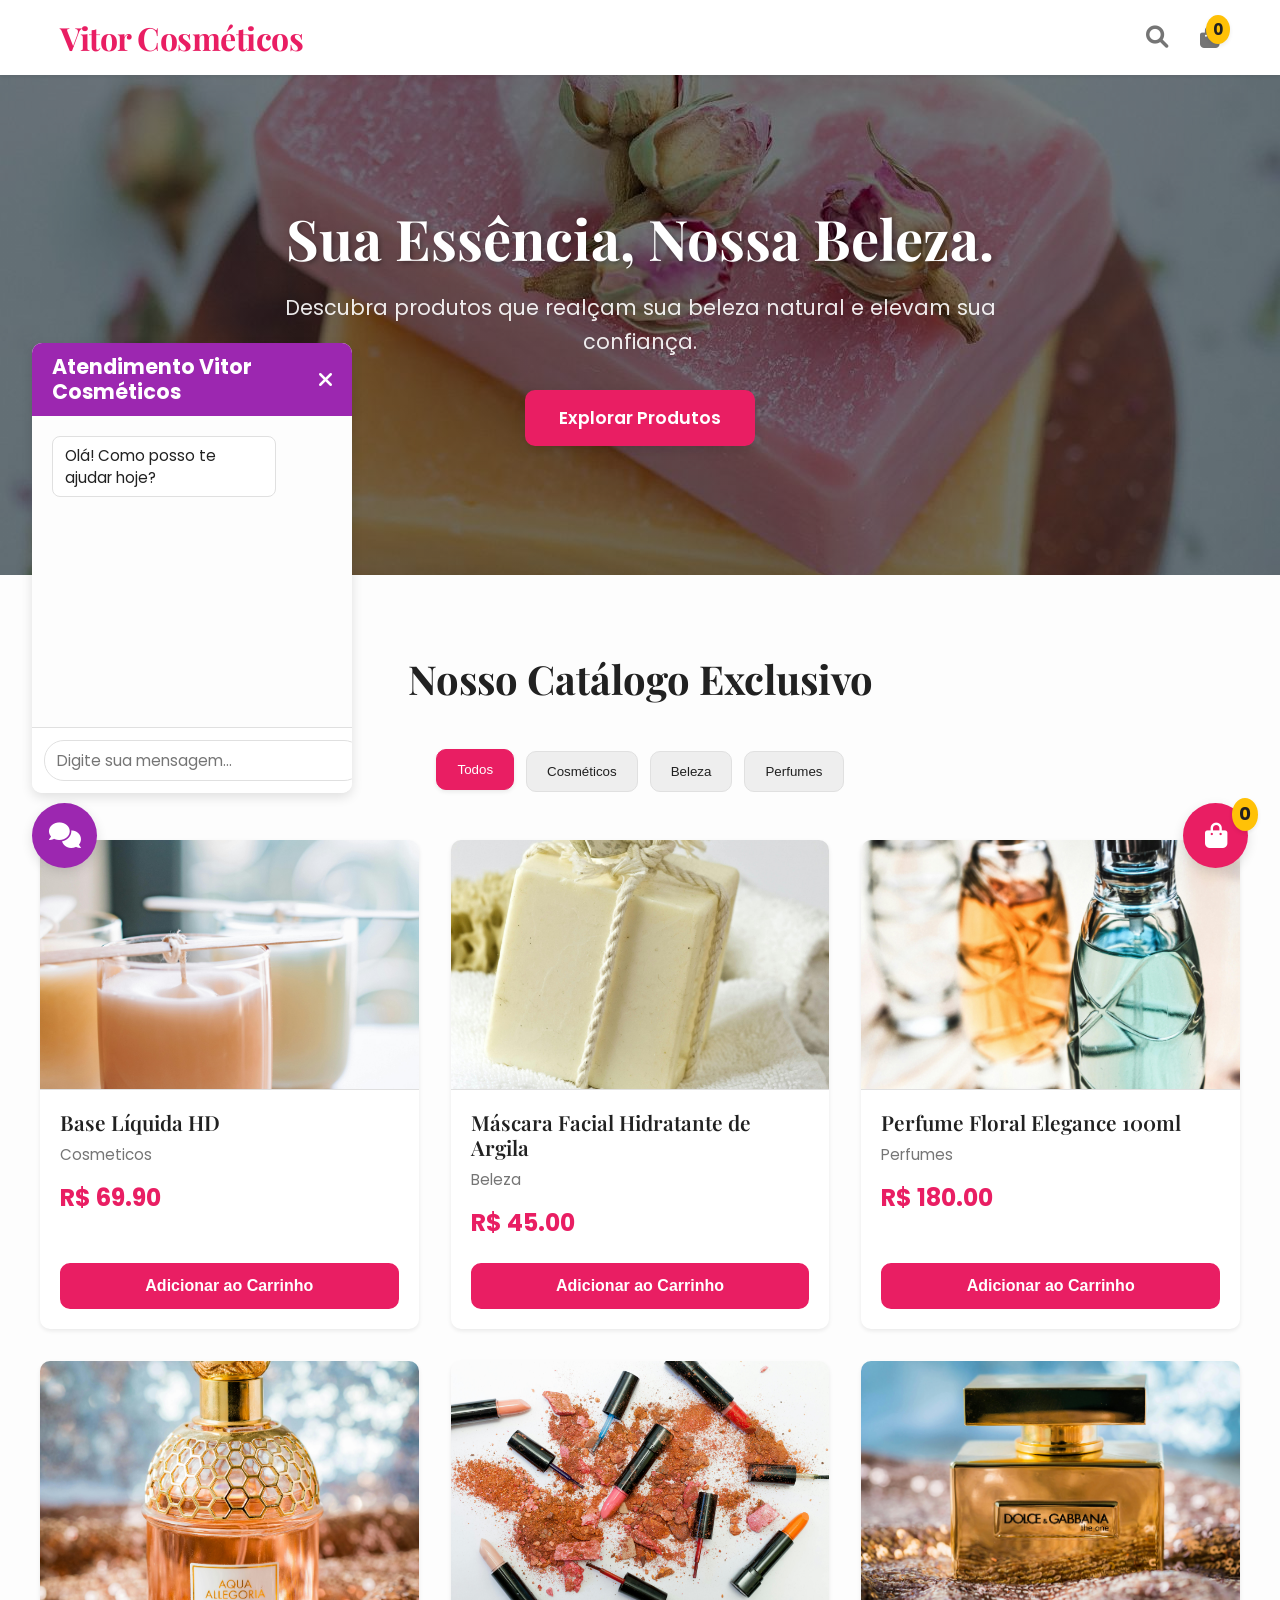
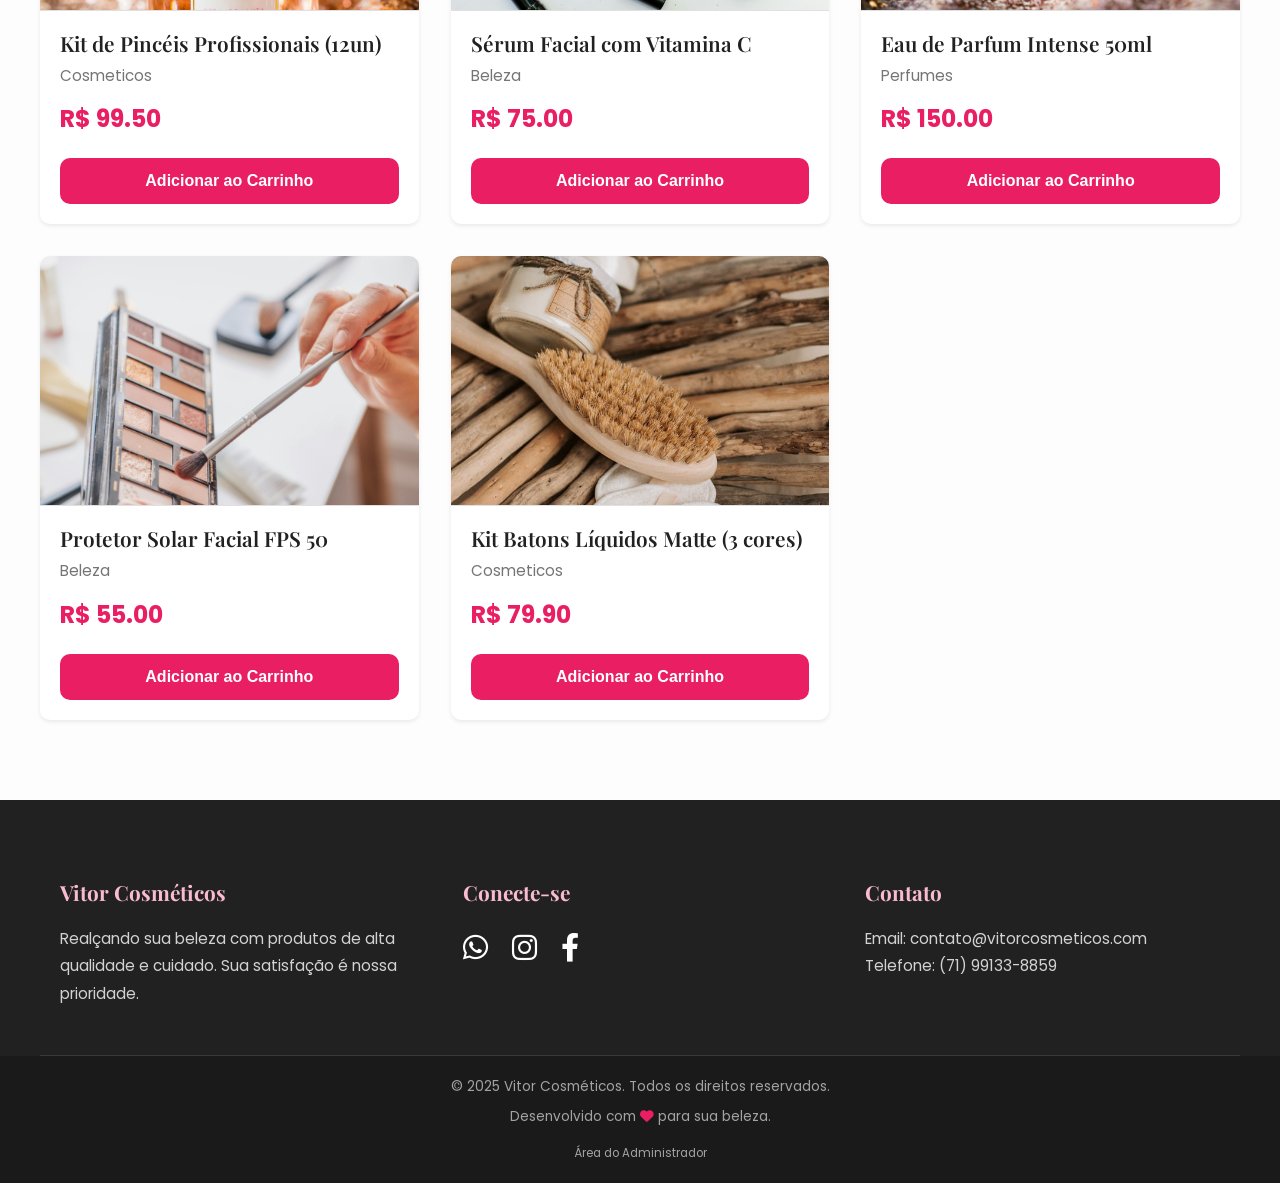
==== index.html @ 624ab813 "primeirocomite" ====
<!DOCTYPE html>
<html lang="pt-br">
<head>
    <meta charset="UTF-8">
    <meta name="viewport" content="width=device-width, initial-scale=1.0">
    <title>Vitor Cosméticos | Realce Sua Beleza</title>
    <meta name="description" content="Sua loja online de cosméticos, produtos de beleza e perfumes de alta qualidade. Descubra a melhor seleção para realçar sua beleza!">
    
    <!-- Fontes Google: Poppins (moderna e limpa) e Playfair Display (elegante para títulos) -->
    <link href="https://fonts.googleapis.com/css2?family=Poppins:wght@300;400;500;600;700&family=Playfair+Display:wght@400;500;600;700&display=swap" rel="stylesheet">
    <!-- Font Awesome para ícones -->
    <link rel="stylesheet" href="https://cdnjs.cloudflare.com/ajax/libs/font-awesome/6.0.0-beta3/css/all.min.css">
    <!-- Seu CSS customizado -->
    <link href="css/style.css" rel="stylesheet" />
</head>
<body>
    <!-- Cabeçalho Principal -->
    <header class="main-header">
        <div class="container header-content">
            <a href="#" class="site-logo">Vitor Cosméticos</a>
            <nav class="header-nav-icons">
                <div class="nav-icon-wrapper" id="search-icon">
                    <i class="fas fa-search"></i>
                </div>
                <div class="nav-icon-wrapper" id="cart-icon">
                    <i class="fas fa-shopping-bag"></i>
                    <span class="cart-count" id="cart-count">0</span>
                </div>
            </nav>
        </div>
        <!-- Barra de Busca Overlay -->
        <div class="search-overlay" id="search-overlay">
            <div class="container search-container">
                <input type="text" id="search-input" placeholder="Buscar produtos, categorias..." class="search-input">
                <button id="close-search-btn" class="close-search-btn"><i class="fas fa-times"></i></button>
            </div>
        </div>
    </header>

    <main>
        <!-- Seção Hero (Destaque) -->
        <section class="hero-section">
            <div class="container hero-content">
                <h1>Sua Essência, Nossa Beleza.</h1>
                <p>Descubra produtos que realçam sua beleza natural e elevam sua confiança.</p>
                <a href="#product-catalog" class="btn btn-hero">Explorar Produtos</a>
            </div>
        </section>

        <!-- Seção de Produtos (Catálogo) -->
        <section class="product-catalog-section container" id="product-catalog">
            <h2 class="section-title">Nosso Catálogo Exclusivo</h2>
            
            <div class="filter-search-area">
                <div class="category-filters">
                    <button class="filter-btn active" data-value="todos">Todos</button>
                    <button class="filter-btn" data-value="cosmeticos">Cosméticos</button>
                    <button class="filter-btn" data-value="beleza">Beleza</button>
                    <button class="filter-btn" data-value="perfumes">Perfumes</button>
                </div>
            </div>

            <div class="product-grid" id="product-list">
                <!-- PRODUTOS SERÃO CARREGADOS AQUI PELO JAVASCRIPT -->
            </div>
            <p id="no-products-message" class="no-products-message" style="display: none;">Nenhum produto encontrado com seus critérios.</p>
        </section>
    </main>

    <!-- Carrinho Flutuante (Botão de Acesso Rápido) -->
    <aside class="floating-cart-btn" id="floating-cart">
        <i class="fas fa-shopping-bag"></i>
        <span class="cart-count" id="floating-cart-count">0</span>
    </aside>

    <!-- Modal do Carrinho -->
    <div class="modal-overlay" id="cart-modal">
        <div class="modal-content cart-modal-content">
            <button class="modal-close-btn" id="close-cart-modal"><i class="fas fa-times"></i></button>
            <h2 class="modal-title">Seu Carrinho de Compras</h2>
            <ul id="cart-items" class="cart-items-list">
                <!-- Itens do carrinho serão carregados aqui pelo JavaScript -->
            </ul>
            <p id="empty-cart-message" class="empty-cart-message">Seu carrinho está vazio.</p>
            <div class="cart-summary">
                <span class="cart-total-label">Total:</span>
                <span id="cart-total-value" class="cart-total-value">R$ 0,00</span>
            </div>
            <a href="#" id="checkout-whatsapp" class="btn btn-whatsapp" target="_blank">
                <i class="fab fa-whatsapp"></i> Finalizar Pedido via WhatsApp
            </a>
        </div>
    </div>

    <!-- Container para Notificações (simulação de vendas) -->
    <div class="notification-container" id="notification-container"></div>

    <!-- Chatbox Flutuante -->
    <div class="chat-bubble-btn" id="chat-bubble-btn">
        <i class="fas fa-comments"></i>
    </div>

    <div class="chatbox-container" id="chatbox-container">
        <div class="chatbox-header">
            <h3>Atendimento Vitor Cosméticos</h3>
            <button class="close-chatbox-btn" id="close-chatbox-btn"><i class="fas fa-times"></i></button>
        </div>
        <div class="chatbox-messages" id="chatbox-messages">
            <div class="message bot-message">Olá! Como posso te ajudar hoje?</div>
        </div>
        <div class="chatbox-input-area">
            <input type="text" id="chat-input" placeholder="Digite sua mensagem...">
            <button id="send-chat-btn"><i class="fas fa-paper-plane"></i></button>
        </div>
    </div>

    <!-- Rodapé -->
    <footer class="main-footer">
        <div class="container footer-content">
            <div class="footer-section about-us">
                <h3>Vitor Cosméticos</h3>
                <p>Realçando sua beleza com produtos de alta qualidade e cuidado. Sua satisfação é nossa prioridade.</p>
            </div>
            <div class="footer-section social-links">
                <h3>Conecte-se</h3>
                <a href="https://wa.me/+5571991338859" target="_blank" aria-label="WhatsApp"><i class="fab fa-whatsapp"></i></a>
                <a href="https://instagram.com/vitorcosmeticos" target="_blank" aria-label="Instagram"><i class="fab fa-instagram"></i></a>
                <a href="#" target="_blank" aria-label="Facebook (Link fictício)"><i class="fab fa-facebook-f"></i></a>
            </div>
            <div class="footer-section contact-info">
                <h3>Contato</h3>
                <p>Email: contato@vitorcosmeticos.com</p>
                <p>Telefone: (71) 99133-8859</p>
            </div>
        </div>
        <div class="footer-bottom">
            <div class="container">
                <p>&copy; 2025 Vitor Cosméticos. Todos os direitos reservados.</p>
                <p>Desenvolvido com <i class="fas fa-heart"></i> para sua beleza.</p>
                <!-- Link da Área Administrativa -->
                <p><a href="admin.html" class="admin-link">Área do Administrador</a></p>
            </div>
        </div>
    </footer>

    <!-- Seu JavaScript customizado -->
    <script src="js/script.js"></script>
</body>
</html>
---- css/style.css ----
/* Variáveis CSS para um tema de beleza moderno */
:root {
    --color-primary: #E91E63; /* Rosa vibrante */
    --color-primary-light: #F8BBD0; /* Rosa claro */
    --color-secondary: #9C27B0; /* Roxo profundo */
    --color-accent: #FFC107; /* Amarelo dourado para destaque */
    --color-text-dark: #212121;
    --color-text-light: #757575;
    --color-background-light: #FDFDFD;
    --color-background-dark: #EEEEEE;
    --color-white: #FFFFFF;
    --color-border: #E0E0E0;

    --font-heading: 'Playfair Display', serif;
    --font-body: 'Poppins', sans-serif;

    --spacing-xs: 8px;
    --spacing-sm: 12px;
    --spacing-md: 20px;
    --spacing-lg: 32px;
    --spacing-xl: 48px;
    --spacing-xxl: 80px;

    --shadow-sm: 0 2px 4px rgba(0, 0, 0, 0.08);
    --shadow-md: 0 4px 12px rgba(0, 0, 0, 0.12);
    --border-radius: 10px;
}

/* Reset Básico */
* {
    margin: 0;
    padding: 0;
    box-sizing: border-box;
}

body {
    font-family: var(--font-body);
    line-height: 1.6;
    color: var(--color-text-dark);
    background-color: var(--color-background-light);
    display: flex;
    flex-direction: column;
    min-height: 100vh;
    scroll-behavior: smooth;
    -webkit-font-smoothing: antialiased;
    -moz-osx-font-smoothing: grayscale;
}

h1, h2, h3, h4, h5, h6 {
    font-family: var(--font-heading);
    color: var(--color-secondary);
    margin-bottom: var(--spacing-md);
    line-height: 1.2;
}

a {
    color: var(--color-primary);
    text-decoration: none;
    transition: color 0.3s ease;
}

a:hover {
    color: var(--color-secondary);
}

.container {
    max-width: 1200px;
    margin: 0 auto;
    padding: 0 var(--spacing-md);
}

/* Botões */
.btn {
    display: inline-block;
    padding: var(--spacing-sm) var(--spacing-md);
    border-radius: var(--border-radius);
    font-weight: 600;
    cursor: pointer;
    transition: all 0.3s ease;
    text-align: center;
    border: none;
    font-size: 1em;
}

.btn-hero {
    background-color: var(--color-primary);
    color: var(--color-white);
    box-shadow: var(--shadow-md);
    padding: var(--spacing-sm) var(--spacing-lg);
    font-size: 1.1em;
    border: 2px solid var(--color-primary);
}

.btn-hero:hover {
    background-color: var(--color-secondary);
    border-color: var(--color-secondary);
    transform: translateY(-3px);
    box-shadow: 0 6px 15px rgba(0, 0, 0, 0.2);
}

.btn-primary {
    background-color: var(--color-primary);
    color: var(--color-white);
    border: 2px solid var(--color-primary);
}

.btn-primary:hover {
    background-color: var(--color-primary-light);
    border-color: var(--color-primary-light);
    color: var(--color-text-dark);
    transform: translateY(-2px);
}

.btn-whatsapp {
    background-color: #25D366; /* Verde WhatsApp */
    color: var(--color-white);
    border: 2px solid #25D366;
    display: flex;
    align-items: center;
    justify-content: center;
    gap: var(--spacing-xs);
    font-size: 1.1em;
    padding: var(--spacing-sm) var(--spacing-md);
}

.btn-whatsapp:hover {
    background-color: #1DA851;
    border-color: #1DA851;
    transform: translateY(-2px);
}

/* Cabeçalho Principal */
.main-header {
    background-color: var(--color-white);
    box-shadow: var(--shadow-sm);
    padding: var(--spacing-sm) 0;
    position: sticky;
    top: 0;
    z-index: 1000;
}

.header-content {
    display: flex;
    justify-content: space-between;
    align-items: center;
}

.site-logo {
    font-family: var(--font-heading);
    font-size: 2em;
    font-weight: 700;
    color: var(--color-primary);
    letter-spacing: -0.5px;
}

.header-nav-icons {
    display: flex;
    gap: var(--spacing-lg);
}

.nav-icon-wrapper {
    position: relative;
    color: var(--color-text-light);
    font-size: 1.4em;
    cursor: pointer;
    transition: color 0.3s ease, transform 0.2s ease;
}

.nav-icon-wrapper:hover {
    color: var(--color-primary);
    transform: scale(1.1);
}

.cart-count {
    position: absolute;
    top: -5px;
    right: -10px;
    background-color: var(--color-accent);
    color: var(--color-text-dark);
    font-size: 0.7em;
    padding: 2px 7px;
    border-radius: 50%;
    font-weight: bold;
    min-width: 20px;
    text-align: center;
    box-shadow: var(--shadow-sm);
}

/* Barra de Busca Overlay */
.search-overlay {
    position: fixed;
    top: 0;
    left: 0;
    width: 100%;
    height: 100%;
    background-color: rgba(0, 0, 0, 0.7);
    display: flex;
    justify-content: center;
    align-items: flex-start; /* Alinha no topo */
    padding-top: 100px; /* Espaçamento do topo */
    z-index: 1002;
    opacity: 0;
    visibility: hidden;
    transition: opacity 0.3s ease, visibility 0.3s ease;
    backdrop-filter: blur(5px); /* Efeito de blur no fundo */
}

.search-overlay.active {
    opacity: 1;
    visibility: visible;
}

.search-container {
    display: flex;
    width: 90%;
    max-width: 700px;
    background-color: var(--color-white);
    border-radius: var(--border-radius);
    overflow: hidden;
    box-shadow: var(--shadow-md);
    transform: translateY(-20px);
    transition: transform 0.3s ease;
}

.search-overlay.active .search-container {
    transform: translateY(0);
}

.search-input {
    flex-grow: 1;
    padding: var(--spacing-md);
    border: none;
    font-size: 1.1em;
    outline: none;
    font-family: var(--font-body);
}

.close-search-btn {
    background-color: var(--color-primary);
    color: var(--color-white);
    border: none;
    padding: var(--spacing-md);
    font-size: 1.2em;
    cursor: pointer;
    transition: background-color 0.3s ease;
}

.close-search-btn:hover {
    background-color: var(--color-secondary);
}


/* Seção Hero */
.hero-section {
    background: linear-gradient(rgba(0,0,0,0.5), rgba(0,0,0,0.5)), url('../images/hero-bg.jpg') no-repeat center center/cover;
    color: var(--color-white);
    text-align: center;
    padding: var(--spacing-xxl) var(--spacing-md);
    display: flex;
    align-items: center;
    justify-content: center;
    min-height: 500px; /* Altura mínima para hero */
}

.hero-content {
    max-width: 800px;
}

.hero-content h1 {
    font-size: 3.5em;
    margin-bottom: var(--spacing-md);
    color: var(--color-white);
    text-shadow: 2px 2px 4px rgba(0, 0, 0, 0.3);
}

.hero-content p {
    font-size: 1.3em;
    margin-bottom: var(--spacing-lg);
    opacity: 0.9;
}

/* Seção de Produtos */
.product-catalog-section {
    padding: var(--spacing-xxl) 0;
}

.section-title {
    text-align: center;
    font-size: 2.5em;
    margin-bottom: var(--spacing-xl);
    color: var(--color-text-dark);
}

.filter-search-area {
    display: flex;
    flex-direction: column;
    gap: var(--spacing-md);
    margin-bottom: var(--spacing-xl);
    align-items: center;
}

.category-filters {
    display: flex;
    flex-wrap: wrap;
    gap: var(--spacing-sm);
    justify-content: center;
}

.filter-btn {
    background-color: var(--color-background-dark);
    color: var(--color-text-dark);
    padding: var(--spacing-sm) var(--spacing-md);
    border-radius: var(--border-radius);
    cursor: pointer;
    transition: all 0.3s ease;
    border: 1px solid var(--color-border);
    font-weight: 500;
}

.filter-btn:hover, .filter-btn.active {
    background-color: var(--color-primary);
    color: var(--color-white);
    border-color: var(--color-primary);
    transform: translateY(-2px);
    box-shadow: var(--shadow-sm);
}

.product-grid {
    display: grid;
    grid-template-columns: repeat(auto-fill, minmax(280px, 1fr));
    gap: var(--spacing-lg);
}

.product-card {
    background-color: var(--color-white);
    border-radius: var(--border-radius);
    overflow: hidden;
    box-shadow: var(--shadow-sm);
    transition: transform 0.3s ease, box-shadow 0.3s ease;
    display: flex;
    flex-direction: column;
}

.product-card:hover {
    transform: translateY(-5px);
    box-shadow: var(--shadow-md);
}

.product-card img {
    width: 100%;
    height: 250px; /* Altura fixa para imagens de produto */
    object-fit: cover;
    display: block;
    border-bottom: 1px solid var(--color-border);
}

.product-info {
    padding: var(--spacing-md);
    flex-grow: 1;
    display: flex;
    flex-direction: column;
    justify-content: space-between;
}

.product-info h3 {
    font-size: 1.3em;
    margin-top: 0;
    margin-bottom: var(--spacing-xs);
    color: var(--color-text-dark);
    font-weight: 600;
}

.product-info .category {
    font-size: 0.95em;
    color: var(--color-text-light);
    margin-bottom: var(--spacing-sm);
    text-transform: capitalize;
}

.product-price {
    font-size: 1.5em;
    font-weight: 700;
    color: var(--color-primary);
    margin-bottom: var(--spacing-md);
}

.product-card .btn {
    width: 100%;
    margin-top: auto; /* Empurra o botão para baixo */
}

.no-products-message {
    text-align: center;
    color: var(--color-text-light);
    font-size: 1.1em;
    padding: var(--spacing-xl);
    grid-column: 1 / -1; /* Ocupa toda a largura da grid */
}

/* Carrinho Flutuante */
.floating-cart-btn {
    position: fixed;
    bottom: var(--spacing-lg);
    right: var(--spacing-lg);
    background-color: var(--color-primary);
    color: var(--color-white);
    padding: var(--spacing-md);
    border-radius: 50%;
    box-shadow: var(--shadow-md);
    cursor: pointer;
    display: flex;
    align-items: center;
    justify-content: center;
    font-size: 1.6em;
    width: 65px;
    height: 65px;
    z-index: 900;
    transition: background-color 0.3s ease, transform 0.2s ease;
}

.floating-cart-btn:hover {
    background-color: var(--color-secondary);
    transform: scale(1.1);
}

/* Modal (Carrinho) */
.modal-overlay {
    position: fixed;
    top: 0;
    left: 0;
    width: 100%;
    height: 100%;
    background-color: rgba(0, 0, 0, 0.6);
    display: flex;
    justify-content: center;
    align-items: center;
    z-index: 1001;
    opacity: 0;
    visibility: hidden;
    transition: opacity 0.3s ease, visibility 0.3s ease;
    backdrop-filter: blur(5px); /* Efeito de blur no fundo */
}

.modal-overlay.active {
    opacity: 1;
    visibility: visible;
}

.modal-content {
    background-color: var(--color-white);
    padding: var(--spacing-xl);
    border-radius: var(--border-radius);
    box-shadow: var(--shadow-md);
    max-width: 550px;
    width: 90%;
    position: relative;
    transform: translateY(-50px);
    transition: transform 0.3s ease, opacity 0.3s ease;
    opacity: 0;
}

.modal-overlay.active .modal-content {
    transform: translateY(0);
    opacity: 1;
}

.modal-title {
    text-align: center;
    color: var(--color-primary);
    margin-bottom: var(--spacing-lg);
    font-size: 2em;
}

.modal-close-btn {
    position: absolute;
    top: var(--spacing-sm);
    right: var(--spacing-sm);
    background: none;
    border: none;
    font-size: 1.8em;
    cursor: pointer;
    color: var(--color-text-light);
    transition: color 0.3s ease;
}

.modal-close-btn:hover {
    color: var(--color-primary);
}

.cart-items-list {
    list-style: none;
    margin-top: var(--spacing-md);
    max-height: 350px;
    overflow-y: auto;
    padding-right: var(--spacing-xs); /* Espaço para scrollbar */
}

.cart-item {
    display: flex;
    justify-content: space-between;
    align-items: center;
    padding: var(--spacing-sm) 0;
    border-bottom: 1px dashed var(--color-border);
}

.cart-item:last-child {
    border-bottom: none;
}

.item-details {
    flex-grow: 1;
}

.item-details .item-name {
    font-weight: 600;
    color: var(--color-text-dark);
    margin-bottom: 2px;
}

.item-details .item-price {
    font-size: 0.95em;
    color: var(--color-text-light);
}

.remove-item-btn {
    background-color: transparent;
    border: none;
    color: #FF5252; /* Vermelho para remover */
    font-size: 1.2em;
    cursor: pointer;
    margin-left: var(--spacing-md);
    transition: color 0.3s ease, transform 0.2s ease;
}

.remove-item-btn:hover {
    color: #D32F2F;
    transform: scale(1.1);
}

.cart-summary {
    margin-top: var(--spacing-lg);
    display: flex;
    justify-content: flex-end;
    align-items: baseline;
    font-size: 1.3em;
    font-weight: 700;
    color: var(--color-secondary);
    border-top: 1px solid var(--color-border);
    padding-top: var(--spacing-md);
}

.cart-total-label {
    margin-right: var(--spacing-sm);
}

.empty-cart-message {
    text-align: center;
    color: var(--color-text-light);
    padding: var(--spacing-md);
}

/* Notificações Flutuantes */
.notification-container {
    position: fixed;
    bottom: var(--spacing-lg);
    left: var(--spacing-lg);
    z-index: 950;
    display: flex;
    flex-direction: column;
    gap: var(--spacing-sm);
}

.notification {
    background-color: var(--color-secondary);
    color: var(--color-white);
    padding: var(--spacing-md);
    border-radius: var(--border-radius);
    box-shadow: var(--shadow-md);
    opacity: 0;
    transform: translateX(-120%);
    transition: opacity 0.5s ease, transform 0.5s ease;
    min-width: 250px;
    font-weight: 500;
}

.notification.show {
    opacity: 1;
    transform: translateX(0);
}

/* Chatbox */
.chat-bubble-btn {
    position: fixed;
    bottom: var(--spacing-lg);
    left: var(--spacing-lg);
    background-color: var(--color-secondary);
    color: var(--color-white);
    padding: var(--spacing-md);
    border-radius: 50%;
    box-shadow: var(--shadow-md);
    cursor: pointer;
    display: flex;
    align-items: center;
    justify-content: center;
    font-size: 1.6em;
    width: 65px;
    height: 65px;
    z-index: 900;
    transition: background-color 0.3s ease, transform 0.2s ease;
}

.chat-bubble-btn:hover {
    background-color: var(--color-primary);
    transform: scale(1.1);
}

.chatbox-container {
    position: fixed;
    bottom: calc(var(--spacing-lg) + 75px); /* Acima do botão da bolha */
    left: var(--spacing-lg);
    width: 320px;
    height: 450px;
    background-color: var(--color-white);
    border-radius: var(--border-radius);
    box-shadow: var(--shadow-md);
    display: flex;
    flex-direction: column;
    overflow: hidden;
    z-index: 999;
    transform: translateY(20px) scale(0.9);
    opacity: 0;
    visibility: hidden;
    transition: all 0.3s ease;
}

.chatbox-container.active {
    transform: translateY(0) scale(1);
    opacity: 1;
    visibility: visible;
}

.chatbox-header {
    background-color: var(--color-secondary);
    color: var(--color-white);
    padding: var(--spacing-sm) var(--spacing-md);
    display: flex;
    justify-content: space-between;
    align-items: center;
    font-weight: 600;
    font-size: 1.1em;
}

.chatbox-header h3 {
    margin: 0;
    color: var(--color-white);
    font-family: var(--font-body); /* Usar Poppins para o header do chat */
}

.close-chatbox-btn {
    background: none;
    border: none;
    color: var(--color-white);
    font-size: 1.2em;
    cursor: pointer;
    transition: color 0.2s ease;
}

.close-chatbox-btn:hover {
    color: var(--color-primary-light);
}

.chatbox-messages {
    flex-grow: 1;
    padding: var(--spacing-md);
    overflow-y: auto;
    background-color: var(--color-background-light);
    display: flex;
    flex-direction: column;
    gap: var(--spacing-xs);
}

.message {
    max-width: 80%;
    padding: var(--spacing-xs) var(--spacing-sm);
    border-radius: 8px;
    font-size: 0.95em;
    line-height: 1.4;
}

.user-message {
    background-color: var(--color-primary-light);
    color: var(--color-text-dark);
    align-self: flex-end; /* Alinha a mensagem do usuário à direita */
}

.bot-message {
    background-color: var(--color-white);
    color: var(--color-text-dark);
    border: 1px solid var(--color-border);
    align-self: flex-start; /* Alinha a mensagem do bot à esquerda */
}

.chatbox-input-area {
    display: flex;
    padding: var(--spacing-sm);
    border-top: 1px solid var(--color-border);
    background-color: var(--color-white);
}

.chatbox-input-area input {
    flex-grow: 1;
    padding: var(--spacing-xs) var(--spacing-sm);
    border: 1px solid var(--color-border);
    border-radius: 20px;
    outline: none;
    font-family: var(--font-body);
    font-size: 0.95em;
    margin-right: var(--spacing-xs);
}

.chatbox-input-area button {
    background-color: var(--color-primary);
    color: var(--color-white);
    border: none;
    border-radius: 50%;
    width: 40px;
    height: 40px;
    display: flex;
    justify-content: center;
    align-items: center;
    cursor: pointer;
    transition: background-color 0.2s ease;
}

.chatbox-input-area button:hover {
    background-color: var(--color-secondary);
}


/* Rodapé */
.main-footer {
    background-color: var(--color-text-dark);
    color: var(--color-white);
    padding-top: var(--spacing-xxl);
    margin-top: auto;
}

.footer-content {
    display: grid;
    grid-template-columns: repeat(auto-fit, minmax(200px, 1fr));
    gap: var(--spacing-xl);
    padding-bottom: var(--spacing-xl);
    border-bottom: 1px solid rgba(255, 255, 255, 0.1);
}

.footer-section h3 {
    color: var(--color-primary-light);
    margin-bottom: var(--spacing-md);
    font-size: 1.3em;
}

.footer-section p {
    font-size: 0.95em;
    line-height: 1.8;
    color: rgba(255, 255, 255, 0.8);
}

.footer-section.social-links a {
    color: var(--color-white);
    font-size: 1.8em;
    margin-right: var(--spacing-md);
    transition: color 0.3s ease;
}

.footer-section.social-links a:hover {
    color: var(--color-primary);
}

.footer-bottom {
    background-color: #1a1a1a;
    padding: var(--spacing-md) 0;
    text-align: center;
    font-size: 0.85em;
    color: rgba(255, 255, 255, 0.6);
}

.footer-bottom .container {
    display: flex;
    flex-direction: column;
    align-items: center;
    gap: var(--spacing-xs);
}

.footer-bottom .fas.fa-heart {
    color: var(--color-primary);
}

/* Estilo para o link da área administrativa */
.admin-link {
    color: rgba(255, 255, 255, 0.6);
    font-size: 0.85em;
    margin-top: var(--spacing-xs);
    display: inline-block;
    transition: color 0.3s ease;
}

.admin-link:hover {
    color: var(--color-primary-light);
}


/* Responsividade */
@media (max-width: 768px) {
    .hero-content h1 {
        font-size: 2.8em;
    }

    .hero-content p {
        font-size: 1.1em;
    }

    .section-title {
        font-size: 2em;
    }

    .header-nav-icons {
        gap: var(--spacing-md);
    }

    .nav-icon-wrapper {
        font-size: 1.2em;
    }

    .site-logo {
        font-size: 1.8em;
    }

    .floating-cart-btn {
        bottom: var(--spacing-md);
        right: var(--spacing-md);
        width: 55px;
        height: 55px;
        font-size: 1.4em;
    }

    .notification-container {
        bottom: var(--spacing-md);
        left: var(--spacing-md);
    }

    .modal-content {
        padding: var(--spacing-lg);
    }

    .cart-items-list {
        max-height: 250px;
    }

    .footer-content {
        grid-template-columns: 1fr;
        text-align: center;
    }

    .footer-section.social-links {
        display: flex;
        flex-direction: column;
        align-items: center;
    }
    .footer-section.social-links a {
        margin: var(--spacing-xs) 0;
    }

    /* Chatbox Responsivo */
    .chat-bubble-btn {
        bottom: var(--spacing-md);
        left: var(--spacing-md);
        width: 55px;
        height: 55px;
        font-size: 1.4em;
    }

    .chatbox-container {
        bottom: calc(var(--spacing-md) + 65px);
        left: var(--spacing-md);
        width: calc(100% - (2 * var(--spacing-md))); /* Ocupa a largura total menos margens */
        max-width: 320px; /* Limita a largura máxima */
        height: 400px;
    }
}

@media (max-width: 480px) {
    .hero-content h1 {
        font-size: 2em;
    }

    .hero-content p {
        font-size: 1em;
    }

    .section-title {
        font-size: 1.8em;
    }

    .filter-btn {
        font-size: 0.9em;
        padding: var(--spacing-xs) var(--spacing-sm);
    }

    .product-grid {
        grid-template-columns: 1fr;
    }

    .product-card img {
        height: 200px;
    }

    .site-logo {
        font-size: 1.5em;
    }

    .search-container {
        padding: var(--spacing-sm);
    }

    .search-input {
        font-size: 1em;
    }
}
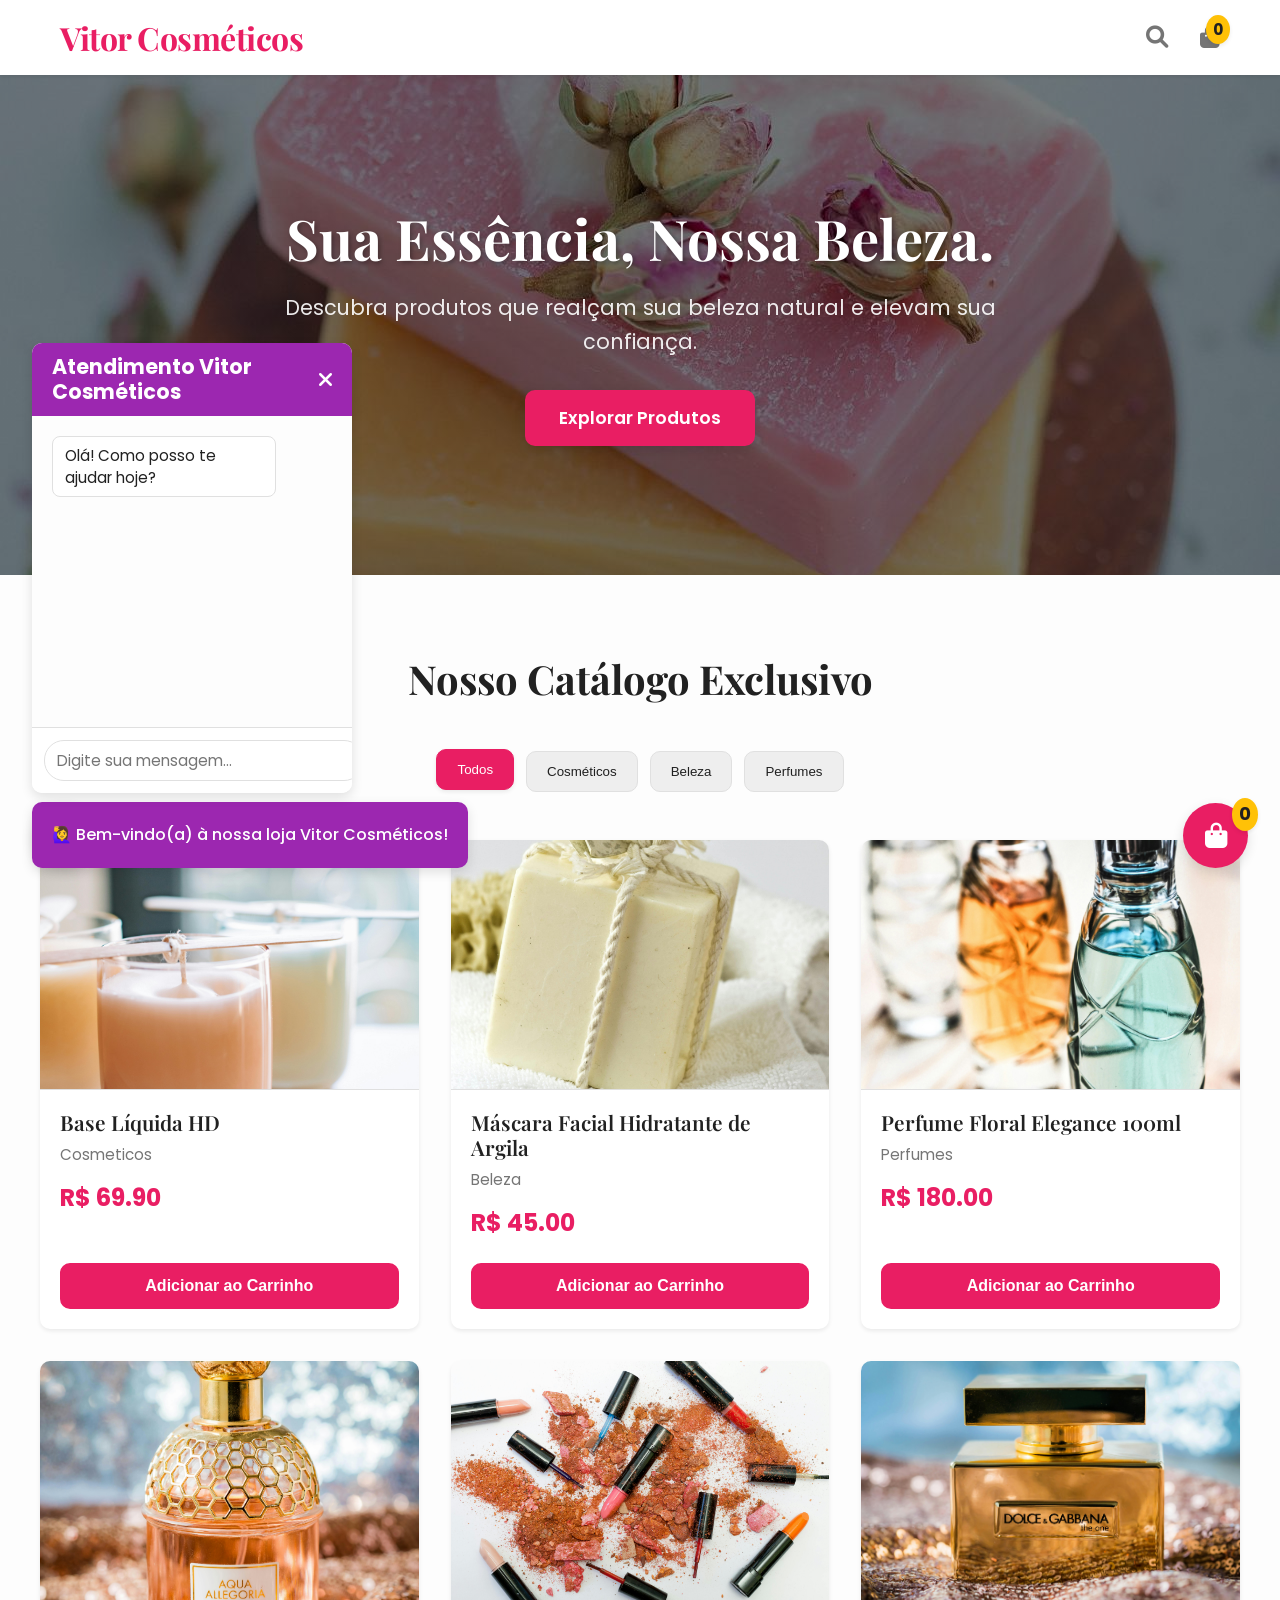
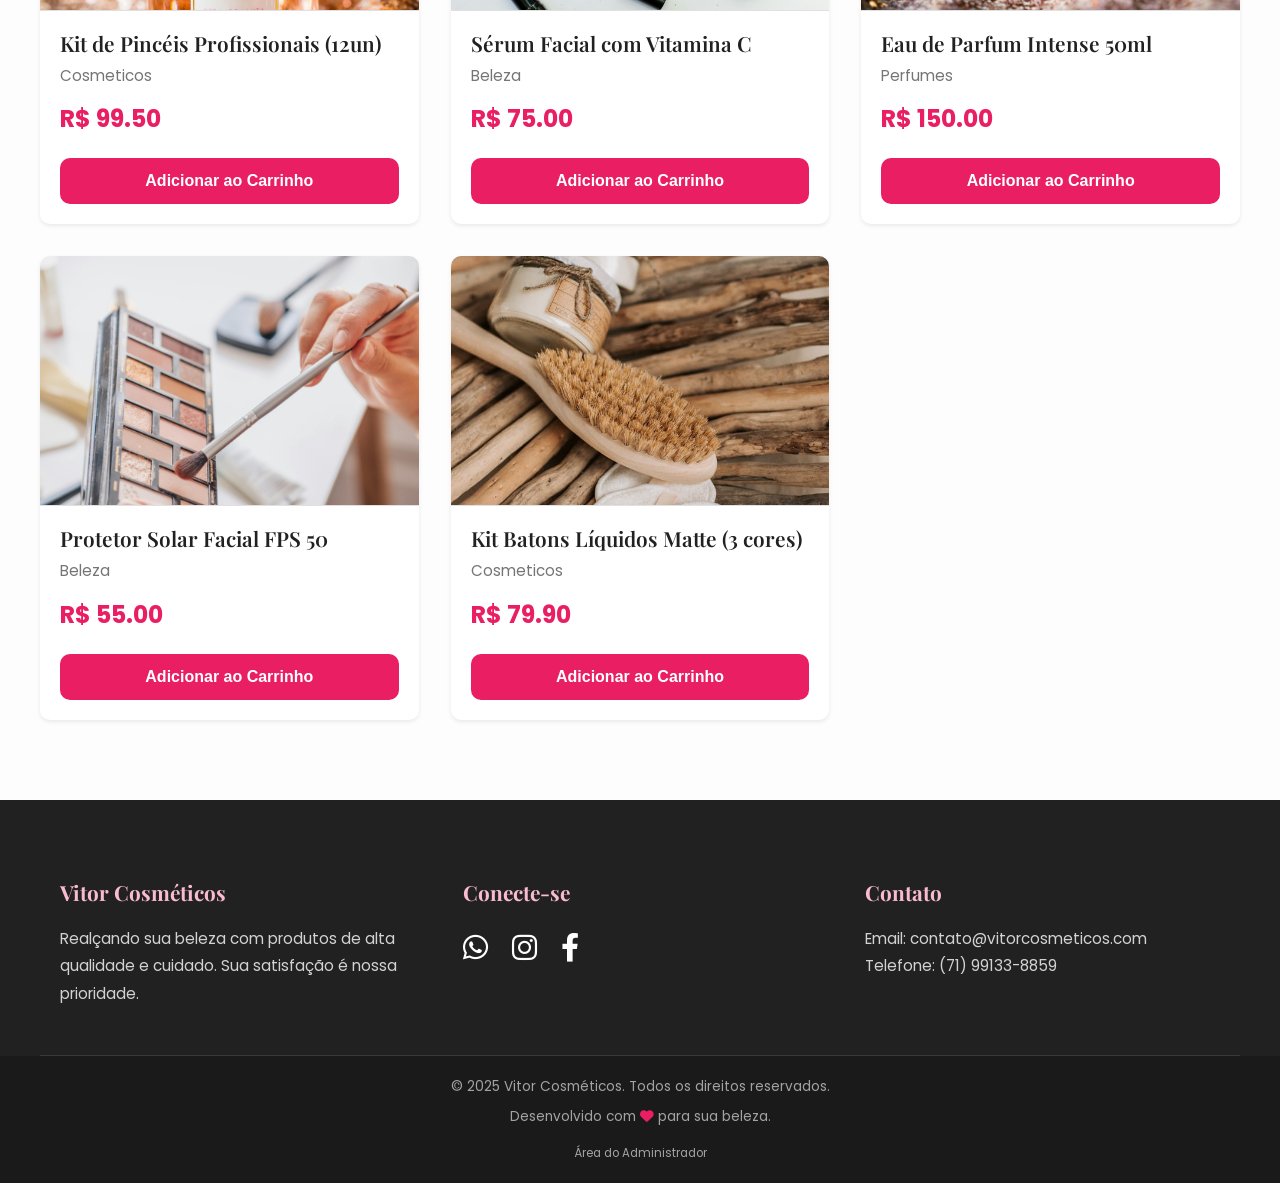
==== commit 0ccf9044: "deu certo" ====
--- a/index.html
+++ b/index.html
@@ -123,7 +123,7 @@
             </div>
             <div class="footer-section social-links">
                 <h3>Conecte-se</h3>
-                <a href="https://wa.me/+5571991338859" target="_blank" aria-label="WhatsApp"><i class="fab fa-whatsapp"></i></a>
+                <a href="https://wa.me/+5573991013545" target="_blank" aria-label="WhatsApp"><i class="fab fa-whatsapp"></i></a>
                 <a href="https://instagram.com/vitorcosmeticos" target="_blank" aria-label="Instagram"><i class="fab fa-instagram"></i></a>
                 <a href="#" target="_blank" aria-label="Facebook (Link fictício)"><i class="fab fa-facebook-f"></i></a>
             </div>
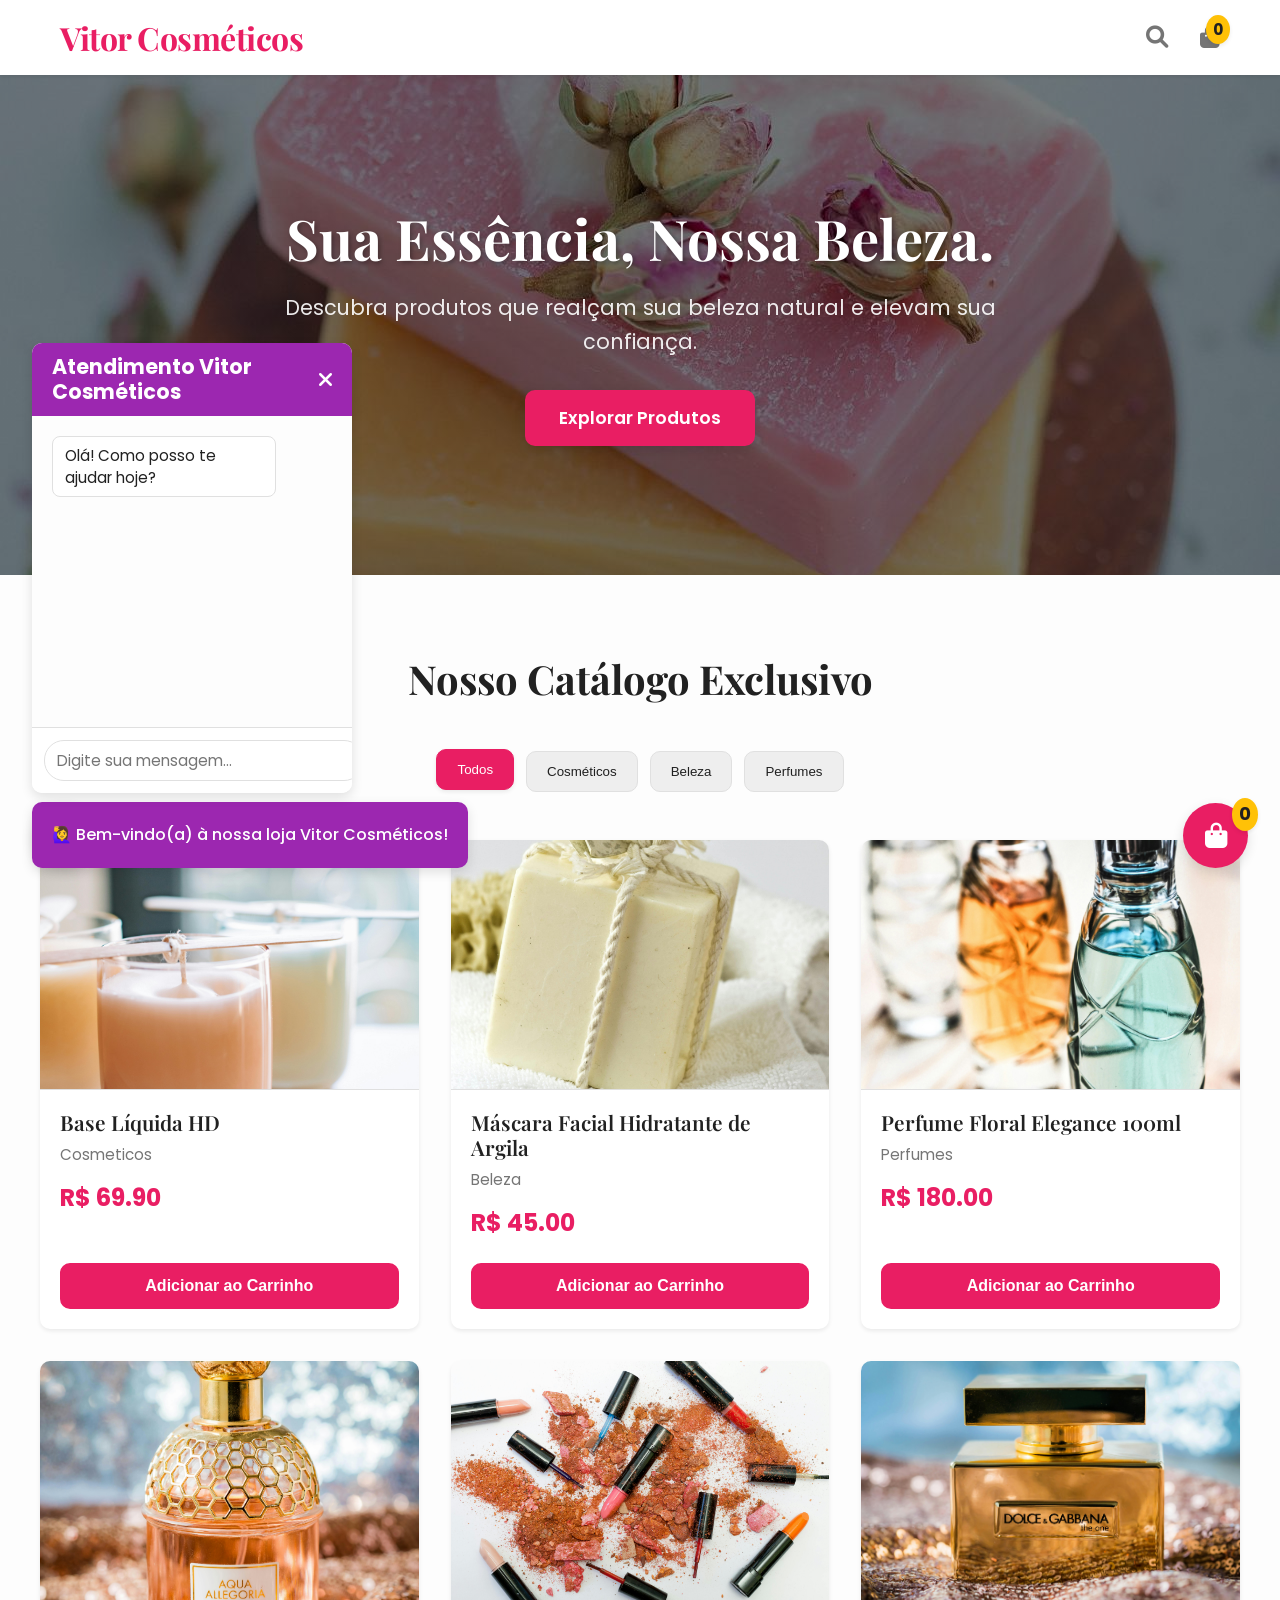
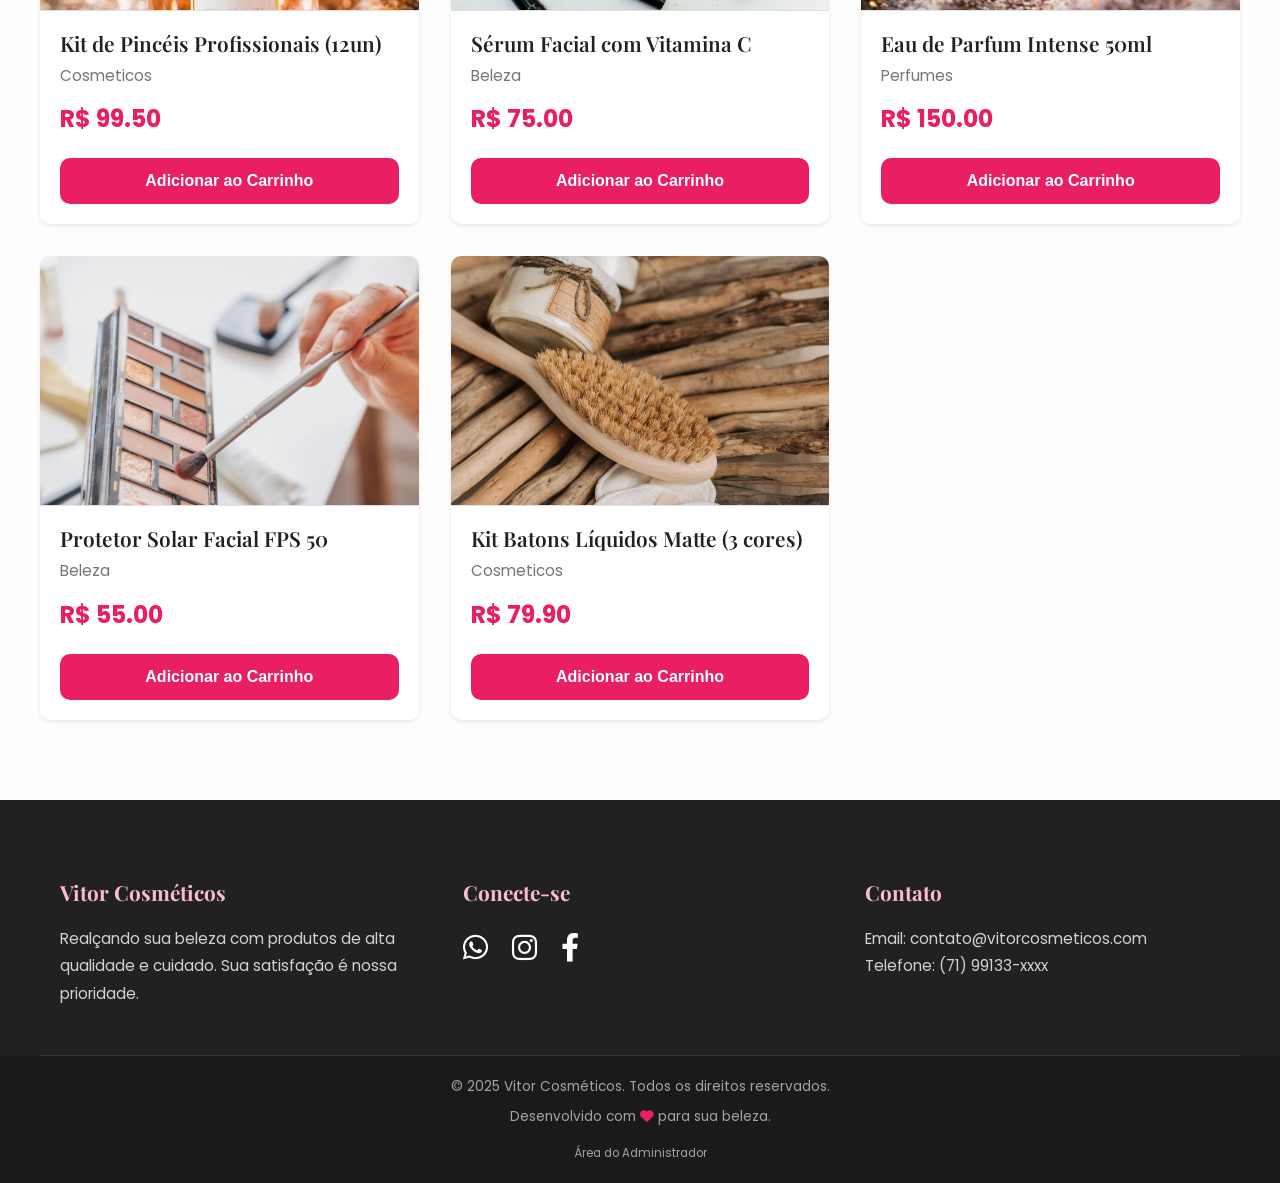
==== commit d9f72fe8: "Update index.html" ====
--- a/index.html
+++ b/index.html
@@ -5,16 +5,15 @@
     <meta name="viewport" content="width=device-width, initial-scale=1.0">
     <title>Vitor Cosméticos | Realce Sua Beleza</title>
     <meta name="description" content="Sua loja online de cosméticos, produtos de beleza e perfumes de alta qualidade. Descubra a melhor seleção para realçar sua beleza!">
-    
-    <!-- Fontes Google: Poppins (moderna e limpa) e Playfair Display (elegante para títulos) -->
+   
     <link href="https://fonts.googleapis.com/css2?family=Poppins:wght@300;400;500;600;700&family=Playfair+Display:wght@400;500;600;700&display=swap" rel="stylesheet">
-    <!-- Font Awesome para ícones -->
+  
     <link rel="stylesheet" href="https://cdnjs.cloudflare.com/ajax/libs/font-awesome/6.0.0-beta3/css/all.min.css">
-    <!-- Seu CSS customizado -->
+  
     <link href="css/style.css" rel="stylesheet" />
 </head>
 <body>
-    <!-- Cabeçalho Principal -->
+  
     <header class="main-header">
         <div class="container header-content">
             <a href="#" class="site-logo">Vitor Cosméticos</a>
@@ -28,7 +27,7 @@
                 </div>
             </nav>
         </div>
-        <!-- Barra de Busca Overlay -->
+        
         <div class="search-overlay" id="search-overlay">
             <div class="container search-container">
                 <input type="text" id="search-input" placeholder="Buscar produtos, categorias..." class="search-input">
@@ -38,7 +37,7 @@
     </header>
 
     <main>
-        <!-- Seção Hero (Destaque) -->
+       
         <section class="hero-section">
             <div class="container hero-content">
                 <h1>Sua Essência, Nossa Beleza.</h1>
@@ -47,7 +46,6 @@
             </div>
         </section>
 
-        <!-- Seção de Produtos (Catálogo) -->
         <section class="product-catalog-section container" id="product-catalog">
             <h2 class="section-title">Nosso Catálogo Exclusivo</h2>
             
@@ -61,25 +59,25 @@
             </div>
 
             <div class="product-grid" id="product-list">
-                <!-- PRODUTOS SERÃO CARREGADOS AQUI PELO JAVASCRIPT -->
+            
             </div>
             <p id="no-products-message" class="no-products-message" style="display: none;">Nenhum produto encontrado com seus critérios.</p>
         </section>
     </main>
 
-    <!-- Carrinho Flutuante (Botão de Acesso Rápido) -->
+ 
     <aside class="floating-cart-btn" id="floating-cart">
         <i class="fas fa-shopping-bag"></i>
         <span class="cart-count" id="floating-cart-count">0</span>
     </aside>
 
-    <!-- Modal do Carrinho -->
+   
     <div class="modal-overlay" id="cart-modal">
         <div class="modal-content cart-modal-content">
             <button class="modal-close-btn" id="close-cart-modal"><i class="fas fa-times"></i></button>
             <h2 class="modal-title">Seu Carrinho de Compras</h2>
             <ul id="cart-items" class="cart-items-list">
-                <!-- Itens do carrinho serão carregados aqui pelo JavaScript -->
+           
             </ul>
             <p id="empty-cart-message" class="empty-cart-message">Seu carrinho está vazio.</p>
             <div class="cart-summary">
@@ -92,10 +90,10 @@
         </div>
     </div>
 
-    <!-- Container para Notificações (simulação de vendas) -->
+ 
     <div class="notification-container" id="notification-container"></div>
 
-    <!-- Chatbox Flutuante -->
+  
     <div class="chat-bubble-btn" id="chat-bubble-btn">
         <i class="fas fa-comments"></i>
     </div>
@@ -114,7 +112,7 @@
         </div>
     </div>
 
-    <!-- Rodapé -->
+   
     <footer class="main-footer">
         <div class="container footer-content">
             <div class="footer-section about-us">
@@ -130,20 +128,20 @@
             <div class="footer-section contact-info">
                 <h3>Contato</h3>
                 <p>Email: contato@vitorcosmeticos.com</p>
-                <p>Telefone: (71) 99133-8859</p>
+                <p>Telefone: (71) 99133-xxxx</p>
             </div>
         </div>
         <div class="footer-bottom">
             <div class="container">
                 <p>&copy; 2025 Vitor Cosméticos. Todos os direitos reservados.</p>
                 <p>Desenvolvido com <i class="fas fa-heart"></i> para sua beleza.</p>
-                <!-- Link da Área Administrativa -->
+              
                 <p><a href="admin.html" class="admin-link">Área do Administrador</a></p>
             </div>
         </div>
     </footer>
 
-    <!-- Seu JavaScript customizado -->
+ 
     <script src="js/script.js"></script>
 </body>
 </html>
